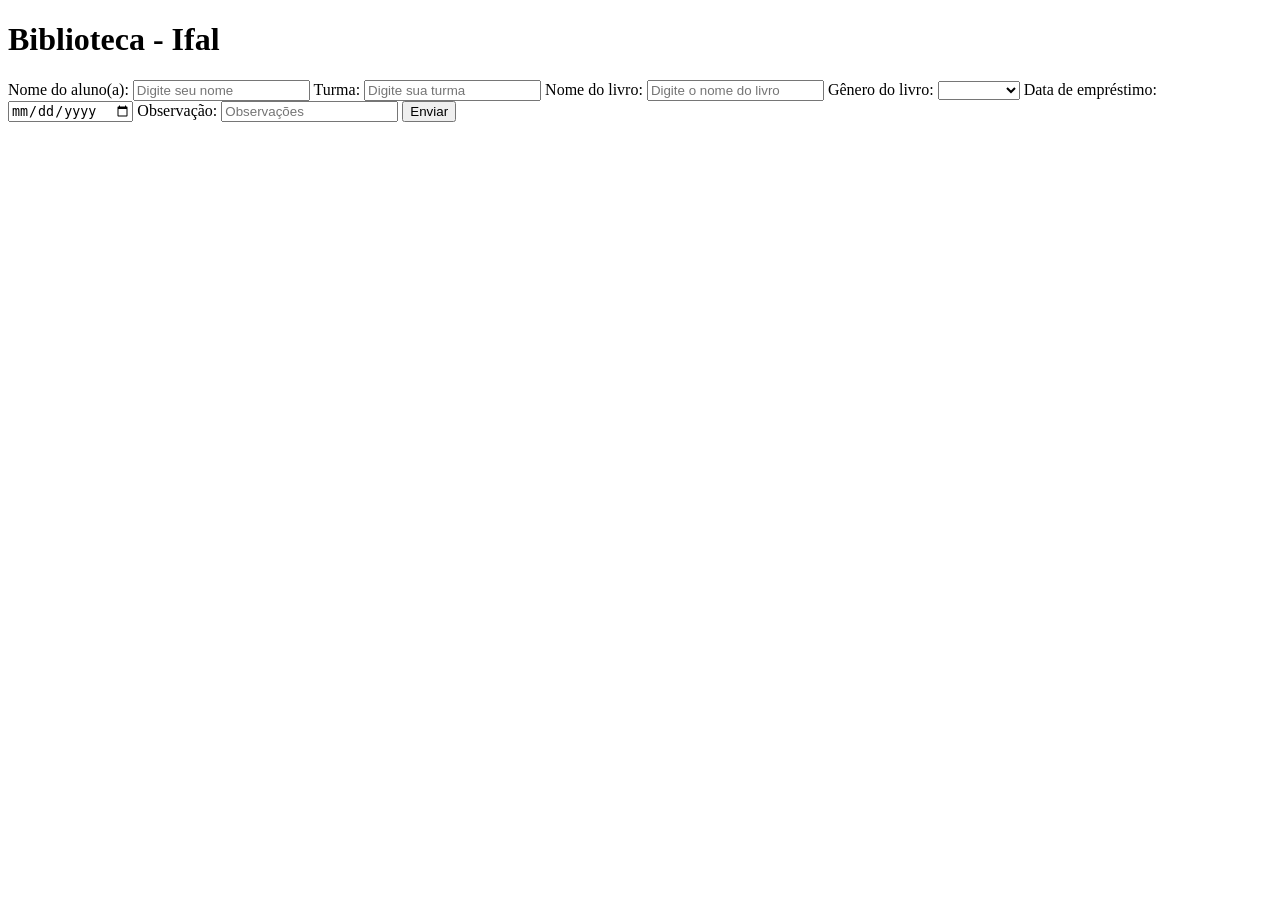
==== atividade-css01-sala/index.html @ 3e3d89d0 "Create index.html" ====
<!DOCTYPE html>
<html lang="pt-BR">
<head>
<meta charset="UTF-8">
<title> Formulario da biblioteca</title>
<link rel="stylesheet" href="style.css">
</head>

<body>
    <div class="container">
   <h1>Biblioteca - Ifal</h1>
    <form>
      <label for="nome"> Nome do aluno(a): </label>
      <input type="text" id="nome" name="nome" placeholder="Digite seu nome">
       
        <label for="turma"> Turma: </label>
      <input type="text" id="turma" placeholder="Digite sua turma">
     
      <label for="livro"> Nome do livro: </label>
      <input type="text" id="livro" placeholder="Digite o nome do livro">
      <label for="genero"> Gênero do livro: </label>
      <select id="genero" name="genero">
       
	<option> </option>
        <option> Romace </option>
        <option> Suspense </option>
        <option> Fantasia </option>
        <option> Terror </option>
	<option> Aventura </option>
	<option> Didático </option>
        </select>

	<label for="data">Data de empréstimo:</label>
	<input type="date" id="data" required>
     

     
      <label for="obervacao"> Observação:</label>
         <input type="text" id="observacao" name="observacao" placeholder="Observações">
       
      <button type="submit"> Enviar </button>
       
     
    </form>
   </div>
   
  </body>
</html>
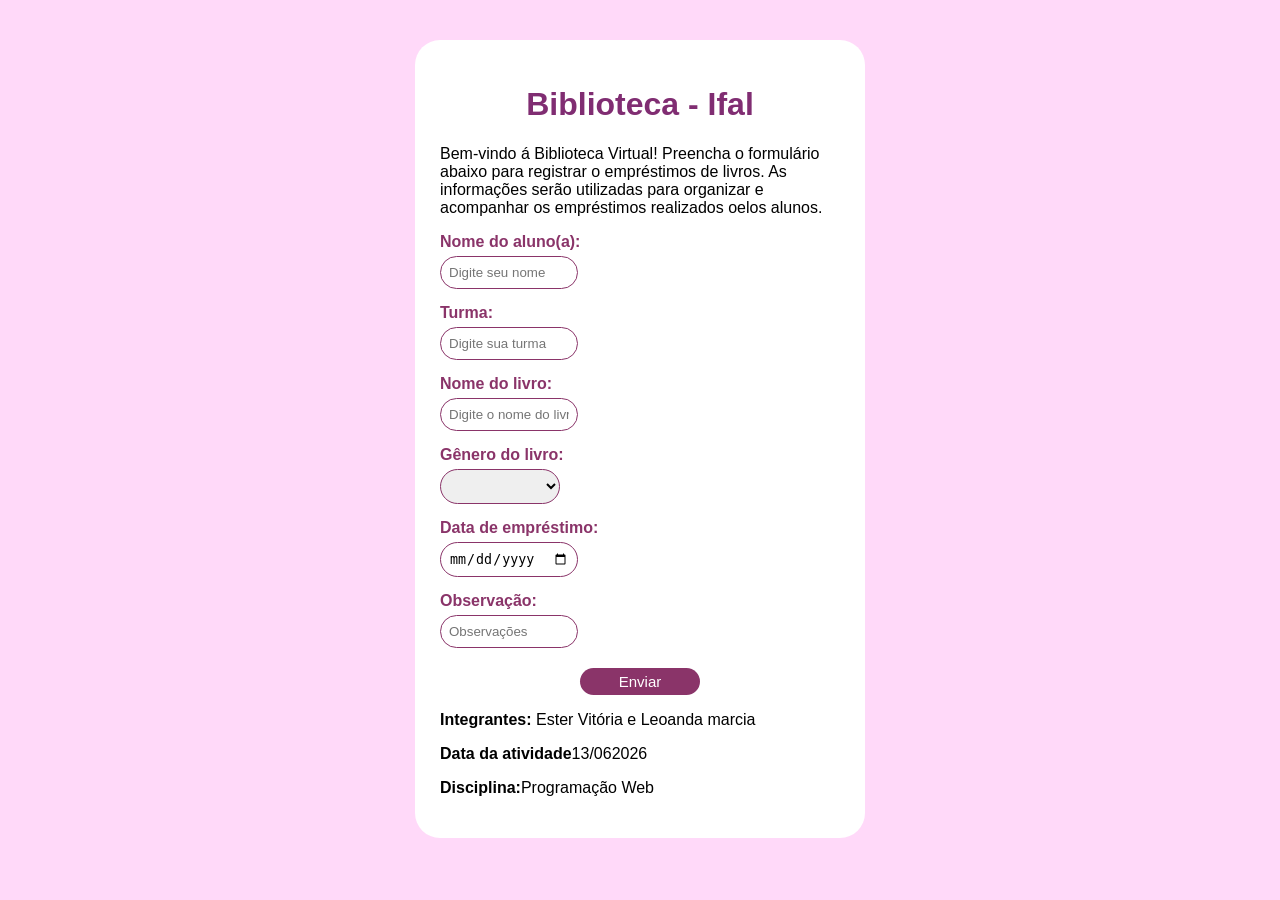
==== commit 7e5cd65e: "Update index.html" ====
--- a/atividade-css01-sala/index.html
+++ b/atividade-css01-sala/index.html
@@ -9,6 +9,8 @@
 <body>
     <div class="container">
    <h1>Biblioteca - Ifal</h1>
+		<p> Bem-vindo á Biblioteca Virtual! Preencha o formulário abaixo para registrar o empréstimos de livros.
+		As informações serão utilizadas para organizar e acompanhar os empréstimos realizados oelos alunos.</p>
     <form>
       <label for="nome"> Nome do aluno(a): </label>
       <input type="text" id="nome" name="nome" placeholder="Digite seu nome">
@@ -39,7 +41,11 @@
          <input type="text" id="observacao" name="observacao" placeholder="Observações">
        
       <button type="submit"> Enviar </button>
-       
+       <footer>
+		   <p><strong>Integrantes:</strong> Ester Vitória e Leoanda marcia</p>
+		   <p><strong>Data da atividade</strong>13/062026</p>
+		   <p><strong>Disciplina:</strong>Programação Web</p>
+	   </footer>
      
     </form>
    </div>
--- a/atividade-css01-sala/style.css
+++ b/atividade-css01-sala/style.css
@@ -0,0 +1,53 @@
+body {
+  font-family:Arial,sans-serif;
+  background-color: #ffd9f9;
+  margin: 0;
+  padding: 0;
+}
+
+.container{
+  width: 400px;
+  margin: 40px auto;
+  background-color:white;
+  padding: 25px;
+  border-radius:25px;
+}
+
+h1{
+  text-align: center;
+  color:#802d72;
+ 
+}
+label{
+  display:block;
+  margin-top:15px;
+  font-weight:bold;
+  color: #8a3469;
+}
+
+input, select, textarea{
+  width: 30%;
+  padding: 8px;
+  margin-top: 5px;
+  border: 1px solid #8a3469;
+  border-radius: 50px;
+}
+
+
+button{
+display: block;
+  width:120px;
+  margin:20px auto 0 auto;
+  padding: 5px;
+  background-color: #8a3469;
+  color: white;
+  border: none;
+  border-radius:40px;
+  font-size:15px;
+  cursor:pointer;
+}
+
+button:hover{
+  background-color: #c732ae
+}
+
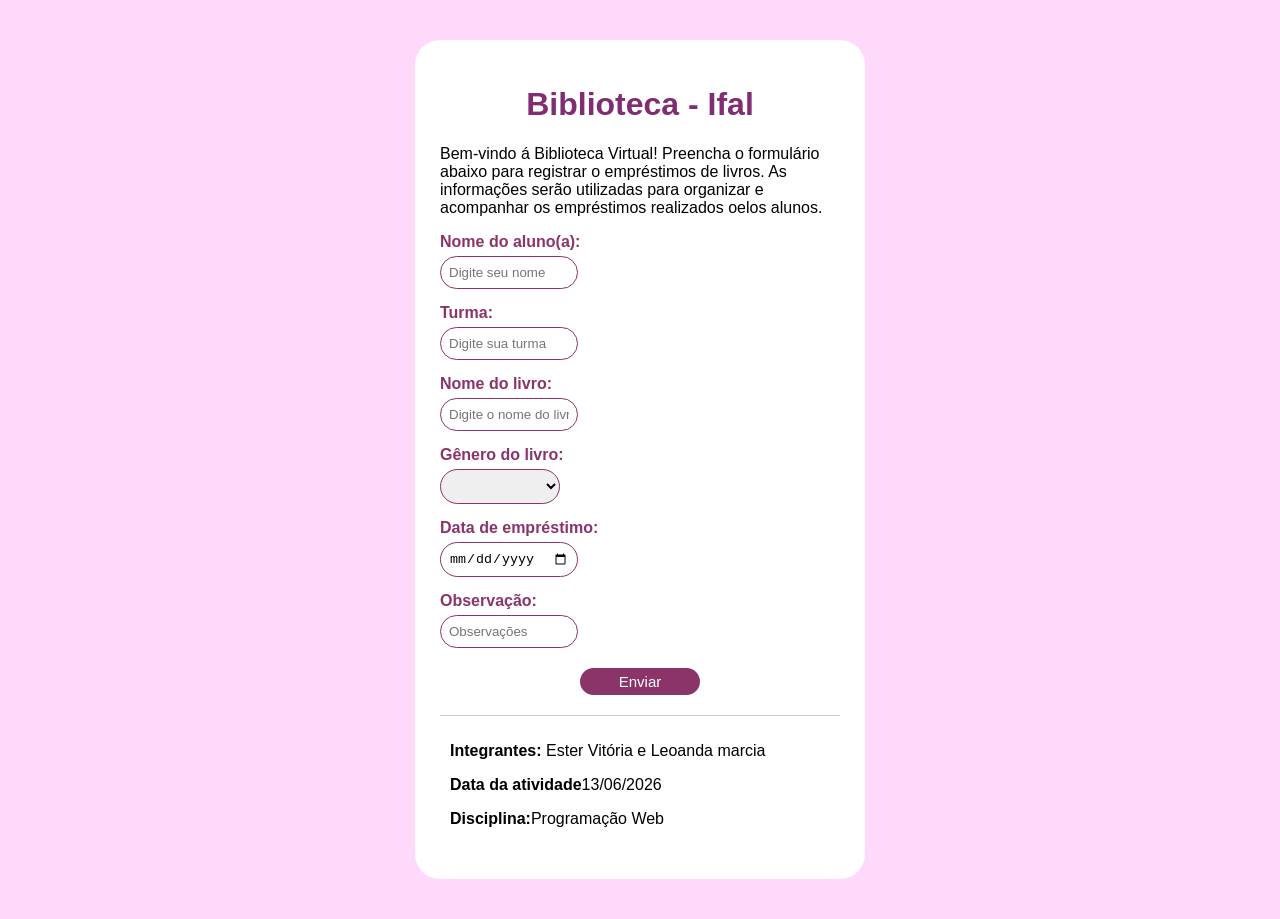
==== commit a32c086e: "Update index.html" ====
--- a/atividade-css01-sala/index.html
+++ b/atividade-css01-sala/index.html
@@ -43,7 +43,7 @@
       <button type="submit"> Enviar </button>
        <footer>
 		   <p><strong>Integrantes:</strong> Ester Vitória e Leoanda marcia</p>
-		   <p><strong>Data da atividade</strong>13/062026</p>
+		   <p><strong>Data da atividade</strong>13/06/2026</p>
 		   <p><strong>Disciplina:</strong>Programação Web</p>
 	   </footer>
      
--- a/atividade-css01-sala/style.css
+++ b/atividade-css01-sala/style.css
@@ -16,6 +16,11 @@
 h1{
   text-align: center;
   color:#802d72;
+
+  p{
+    text-aling: center;
+    color:#802d72;
+  }
  
 }
 label{
@@ -51,3 +56,11 @@
   background-color: #c732ae
 }
 
+footer{
+  text-aling: center;
+  margin-top: 20px;
+  padding: 10px;
+  border-top: 1px solid #ccc;
+}
+
+
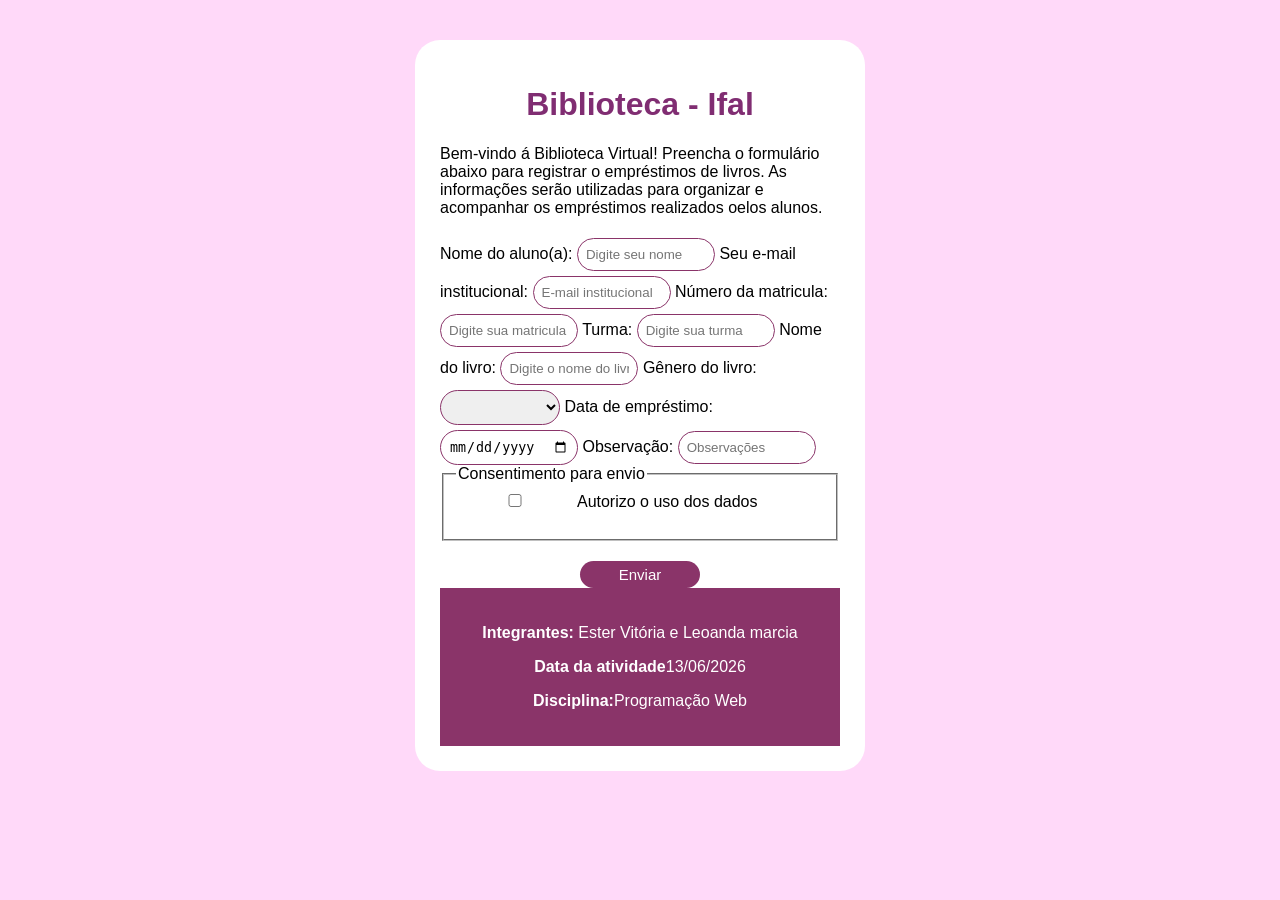
==== commit 66afd4ed: "Update index.html" ====
--- a/atividade-css01-sala/index.html
+++ b/atividade-css01-sala/index.html
@@ -14,6 +14,12 @@
     <form>
       <label for="nome"> Nome do aluno(a): </label>
       <input type="text" id="nome" name="nome" placeholder="Digite seu nome">
+
+		<label for="nome">Seu e-mail institucional: </label>
+      <input type="text" id="e-mail" name="e-mail" placeholder="E-mail institucional">
+
+		<label for="nome">Número da matricula: </label>
+      <input type="text" id="matricula" name="madricula" placeholder="Digite sua matricula">
        
         <label for="turma"> Turma: </label>
       <input type="text" id="turma" placeholder="Digite sua turma">
@@ -24,12 +30,13 @@
       <select id="genero" name="genero">
        
 	<option> </option>
-        <option> Romace </option>
-        <option> Suspense </option>
-        <option> Fantasia </option>
-        <option> Terror </option>
+    <option> Romace </option>
+    <option> Suspense </option>
+    <option> Fantasia </option>
+    <option> Terror </option>
 	<option> Aventura </option>
 	<option> Didático </option>
+	 <option> outro </option>
         </select>
 
 	<label for="data">Data de empréstimo:</label>
@@ -39,6 +46,18 @@
      
       <label for="obervacao"> Observação:</label>
          <input type="text" id="observacao" name="observacao" placeholder="Observações">
+
+		<fieldset>
+        <legend>Consentimento para envio</legend>
+
+        <input type="checkbox" id="consentimento" name="consentimento" required>
+        <label for="consentimento">Autorizo o uso dos dados</label><br><br>
+
+        <input type="hidden" name="pesquisa_id" value="PWEB1-2026-1">
+
+       
+    </fieldset>
+
        
       <button type="submit"> Enviar </button>
        <footer>
--- a/atividade-css01-sala/style.css
+++ b/atividade-css01-sala/style.css
@@ -16,10 +16,6 @@
 h1{
   text-align: center;
   color:#802d72;
-
-  p{
-    text-aling: center;
-    color:#802d72;
   }
  
 }
@@ -56,11 +52,11 @@
   background-color: #c732ae
 }
 
-footer{
-  text-aling: center;
-  margin-top: 20px;
-  padding: 10px;
-  border-top: 1px solid #ccc;
+  footer {
+    background-color: #8a3469;
+    color: white;
+    text-align: center;
+    padding: 20px;
+    border-top: 1 px solid #ccc;
 }
 
-
